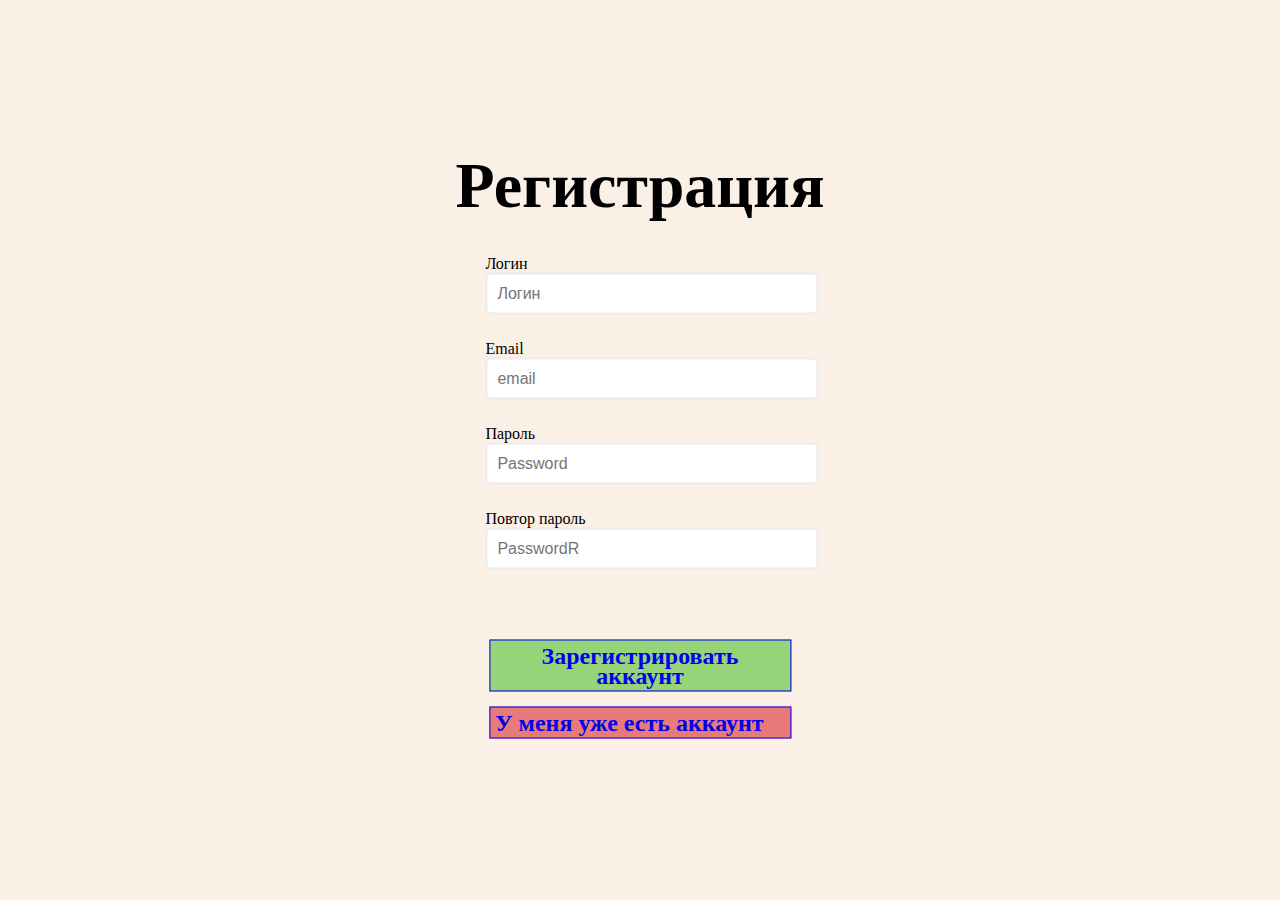
==== index.html @ 31b56a62 "new" ====
<!DOCTYPE html>
<html lang="en">
<head>
    <meta charset="UTF-8">
    <meta http-equiv="X-UA-Compatible" content="IE=edge">
    <meta name="viewport" content="width=device-width, initial-scale=1.0">
    <link rel="stylesheet" href="main.css"/>  
    <link rel="preconnect" href="https://fonts.googleapis.com">
    <link rel="preconnect" href="https://fonts.gstatic.com" crossorigin>
    <link href="https://fonts.googleapis.com/css2?family=Josefin+Sans:wght@300&family=Josefin+Slab:wght@200&display=swap" rel="stylesheet">
    <title>Document</title>
</head>
<body class="mainEnter linen">
    <div class="entarance">
        <div><h1>Регистрация</h1></div>

        <div class="login">
            <!-- Form container -->
            <div>
               <form id="form" class="form">

                 <div class="form-input">
                   <label for="login">Логин</label>
                   <input
                   placeholder="Логин"
                     type="text"
                     id="login"
                     name="login"
                   />
                 </div>

                 <div class="form-input">
                    <label for="email">Email</label>
                    <input type="email" id="email" name="email" placeholder="email"/>
                  </div>          

                 <div class="form-input">
                   <label for="password">Пароль</label>
                   <input type="password" id="password" name="password" placeholder="Password"/>
                 </div>          

                 <div class="form-input">
                    <label for="passwordR">Повтор пароль</label>
                    <input type="passwordR" id="passwordR" name="passwordR" placeholder="PasswordR"/>
                  </div>   
               </form>
             </div>





        <div class="center"><a href="./pages/main.html" class="entarance__button green"><h3>Зарегистрировать аккаунт</h3></a></div>
        <a href="./pages/autoriz.html" class="entarance__button red1"><h3>У меня уже есть аккаунт</h3></a>
    </div>
</body>
</html>
---- main.css ----
@charset "UTF-8";
h1 {
  font-style: medium;
  font-weight: 600;
  font-size: 64px;
  line-height: 58px;
  margin: 10px;
}

h2 {
  font-style: medium;
  font-weight: 600;
  font-size: 56px;
  line-height: 45px;
  margin: 5px;
}

h3 {
  font-style: medium;
  font-size: 24px;
  line-height: 20px;
  margin: 5px;
}

h4 {
  color: black;
  font-style: medium;
  font-weight: 600;
  font-size: 12px;
  line-height: 45px;
  margin: 0px;
}

.text1 {
  font-style: medium;
  font-weight: 500;
  font-size: 48px;
  line-height: 22px;
}

.text1 {
  font-style: medium;
  font-weight: 500;
  font-size: 32px;
  line-height: 22px;
}

.linen {
  background: #FAF0E6;
}

.orange1 {
  background: #FFCB98;
}

.orange2 {
  background: #F9BC60;
}

.lightBlue {
  background: #70DCFE;
}

.white {
  background: #FFFFFF;
}

.red1 {
  background: #E87A7A;
}

.red2 {
  background: #FF5656;
}

.green {
  background: #96D379;
}

.black {
  background: #000000;
}

html, body {
  margin: 0;
  padding: 0;
}

.mainEnter {
  display: relative;
}

.entarance {
  position: absolute;
  left: 50%;
  top: 50%;
  -webkit-transform: translate(-50%, -50%);
          transform: translate(-50%, -50%);
  text-align: center;
}

.entarance__button {
  display: -webkit-box;
  display: -ms-flexbox;
  display: flex;
  text-decoration: none;
  border: 1px solid;
  width: 300px;
  margin: 15px auto;
  text-align: center;
}

.entarance__button:hover {
  opacity: 50%;
}

.login {
  top: 50%;
  display: block;
}

.login__preface {
  position: absolute;
  left: 50%;
  top: 12%;
  -webkit-transform: translate(-50%, -50%);
          transform: translate(-50%, -50%);
  text-align: left;
}

.container__text {
  color: black;
  padding-bottom: 10px;
}

.registration {
  display: -webkit-box;
  display: -ms-flexbox;
  display: flex;
  -webkit-box-align: center;
      -ms-flex-align: center;
          align-items: center;
  -webkit-box-pack: center;
      -ms-flex-pack: center;
          justify-content: center;
  min-height: 100vh;
  margin: 0px;
}

.form {
  padding: 30px 40px;
  text-align: left;
}

/* INPUT */
.form-input {
  margin-bottom: 5px;
  padding-bottom: 20px;
  position: relative;
}

.form-input input {
  font-size: 16px;
  border: 2px solid #ecebeb;
  border-radius: 5px;
  display: block;
  width: 100%;
  padding: 10px;
}

.home__page {
  position: table;
  display: -webkit-box;
  display: -ms-flexbox;
  display: flex;
  -webkit-box-orient: vertical;
  -webkit-box-direction: normal;
      -ms-flex-direction: column;
          flex-direction: column;
  min-height: 100%;
  margin-bottom: 30px;
}

.content {
  position: relative;
  top: 60px;
  margin: 20px;
}

.content__part4,
.content__part3,
.content__part2,
.content__part {
  position: absolute;
  margin-left: 20px;
  width: 100%;
}

.content__part3 {
  top: 500px;
}

.content__part2 {
  top: 250px;
}

.content__part4 {
  top: 750px;
}

.part__mus__artist,
.part__mus {
  margin-top: 15px;
  display: -ms-grid;
  display: grid;
  -ms-grid-columns: 1fr 15px 1fr 15px 1fr 15px 1fr 15px 1fr 15px 1fr;
  grid-template-columns: 1fr 1fr 1fr 1fr 1fr 1fr;
  grid-gap: 15px;
}

.mus_item {
  scroll-snap-align: start;
  display: -webkit-box;
  display: -ms-flexbox;
  display: flex;
}

.part__mus__artist div,
.part__mus div {
  margin-right: 30px;
  width: 130px;
  height: 130px;
  border-radius: 15px;
  border: 1px solid black;
  /* Параметры границы */
  background-size: cover;
}

.part__mus__artist div {
  border-radius: 50%;
}

.part__mus__artist h6,
.part__mus h6 {
  position: absolute;
  bottom: -30px;
}

header, footer {
  background-color: #FFCB98;
  width: 100%;
}

header {
  height: 150px;
  top: 0px;
}

footer {
  position: fixed;
  /* Фиксированное положение */
  display: inline-block;
  left: 0;
  bottom: 0;
  /* Левый нижний угол */
  width: 100%;
  height: 75px;
}

.manager_buttun {
  display: inline-block;
  text-decoration: none;
  border: 1px solid;
  width: 300px;
  margin: 15px auto;
  text-align: center;
}

.media {
  position: absolute;
  top: 25%;
  right: 1%;
  margin-left: 10px;
}

.media_img {
  width: 25px;
  height: 25px;
  margin: 5px;
}

.logo {
  height: 100%;
  display: inline-block;
  border-radius: 50%;
  width: 100px;
  height: 100px;
  margin-top: 10px;
  margin-left: 10px;
}

.logo-text {
  display: inline-block;
  text-align: center;
  width: 350px;
  position: absolute;
  top: 50px;
}

.logo1 {
  height: 100%;
  display: inline-block;
  border-radius: 50%;
  width: 100px;
  height: 100px;
  margin-top: 10px;
}

.logo-text1 {
  display: inline-block;
  text-align: center;
  width: 350px;
  position: absolute;
  top: 50px;
  left: 50px;
}

.prof {
  position: absolute;
  top: 0;
  right: 15%;
}
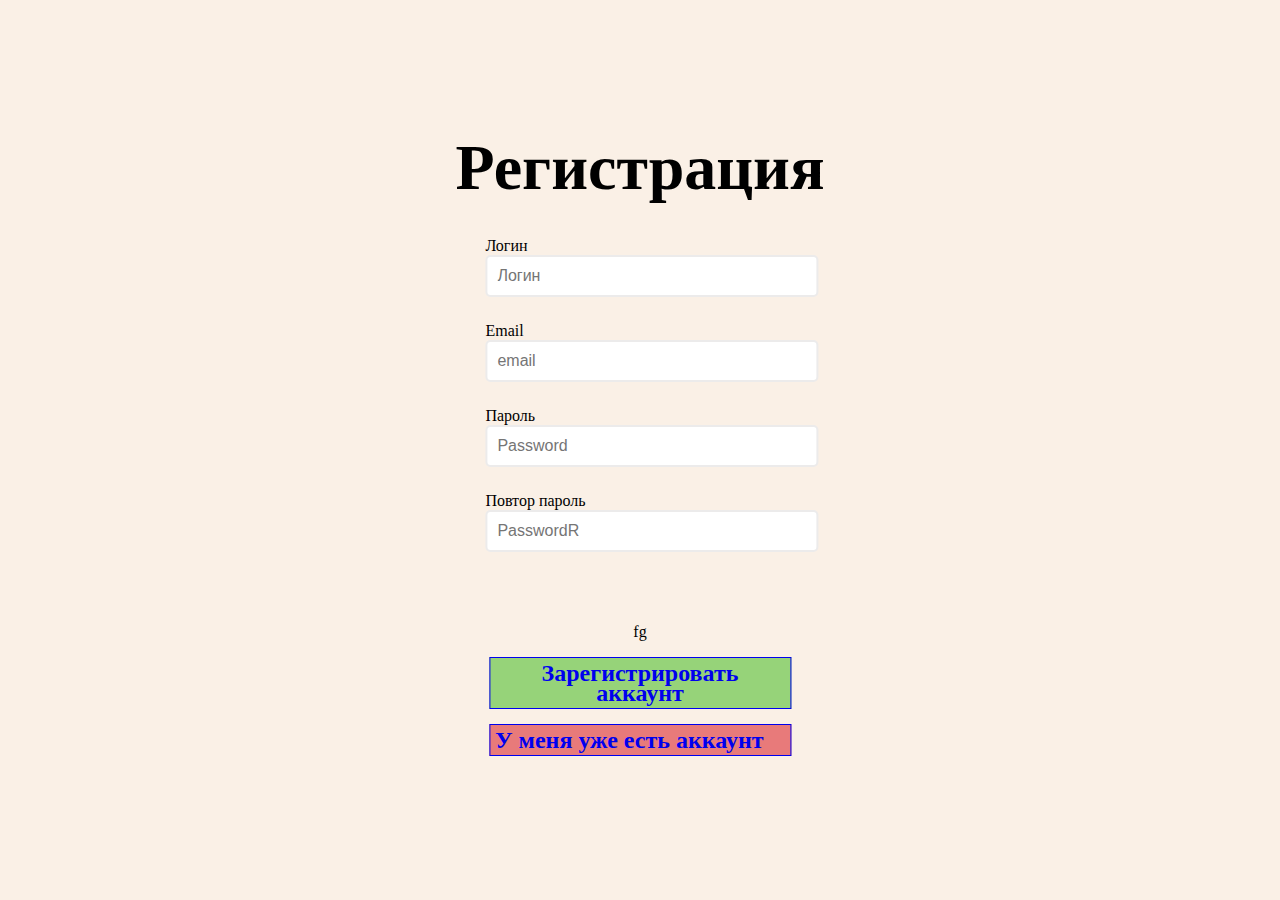
==== commit ae8ae62f: "new" ====
--- a/index.html
+++ b/index.html
@@ -46,7 +46,7 @@
                </form>
              </div>
 
-
+             <p>fg</p>
 
 
 
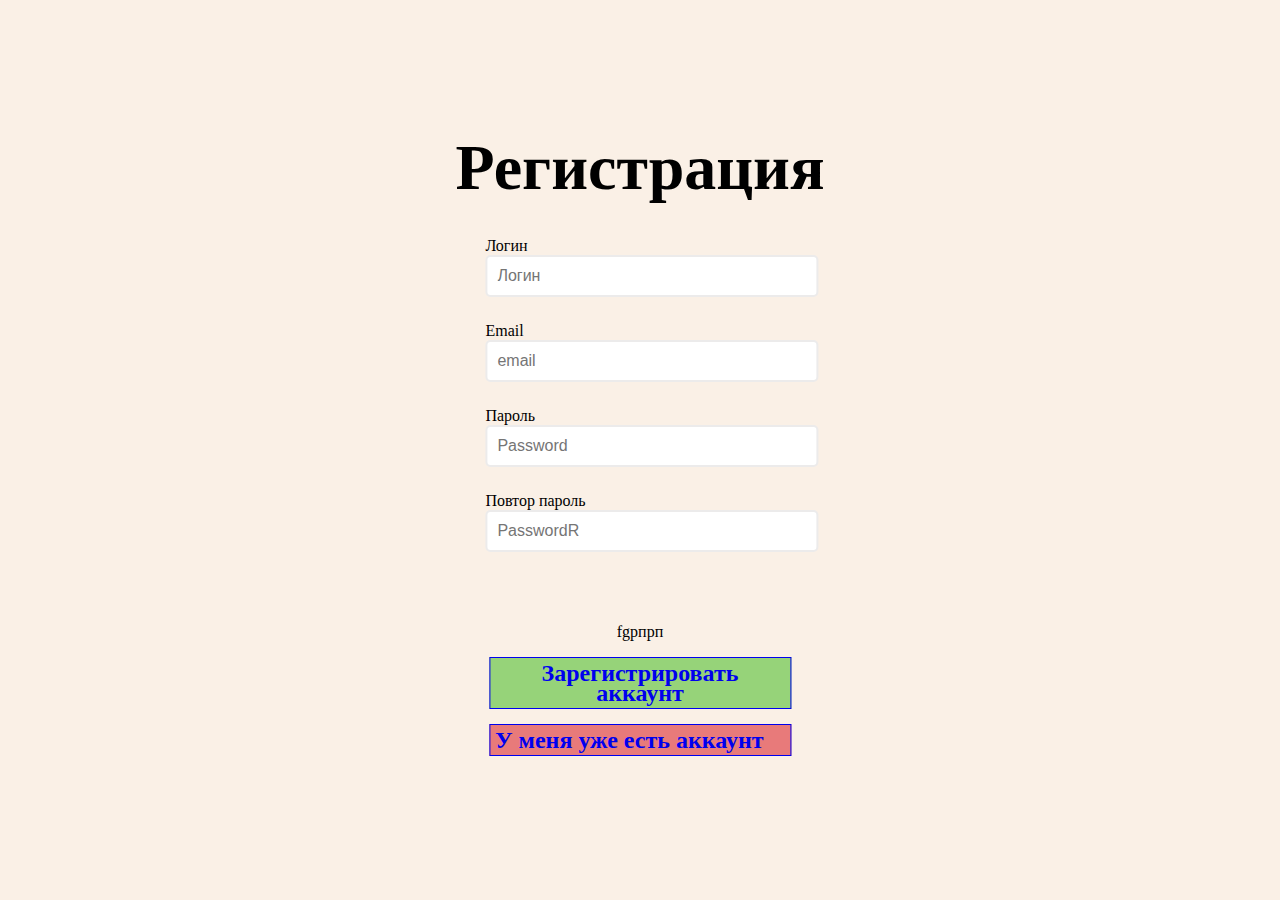
==== commit b52342b4: "т" ====
--- a/index.html
+++ b/index.html
@@ -46,7 +46,7 @@
                </form>
              </div>
 
-             <p>fg</p>
+             <p>fgрпрп</p>
 
 
 
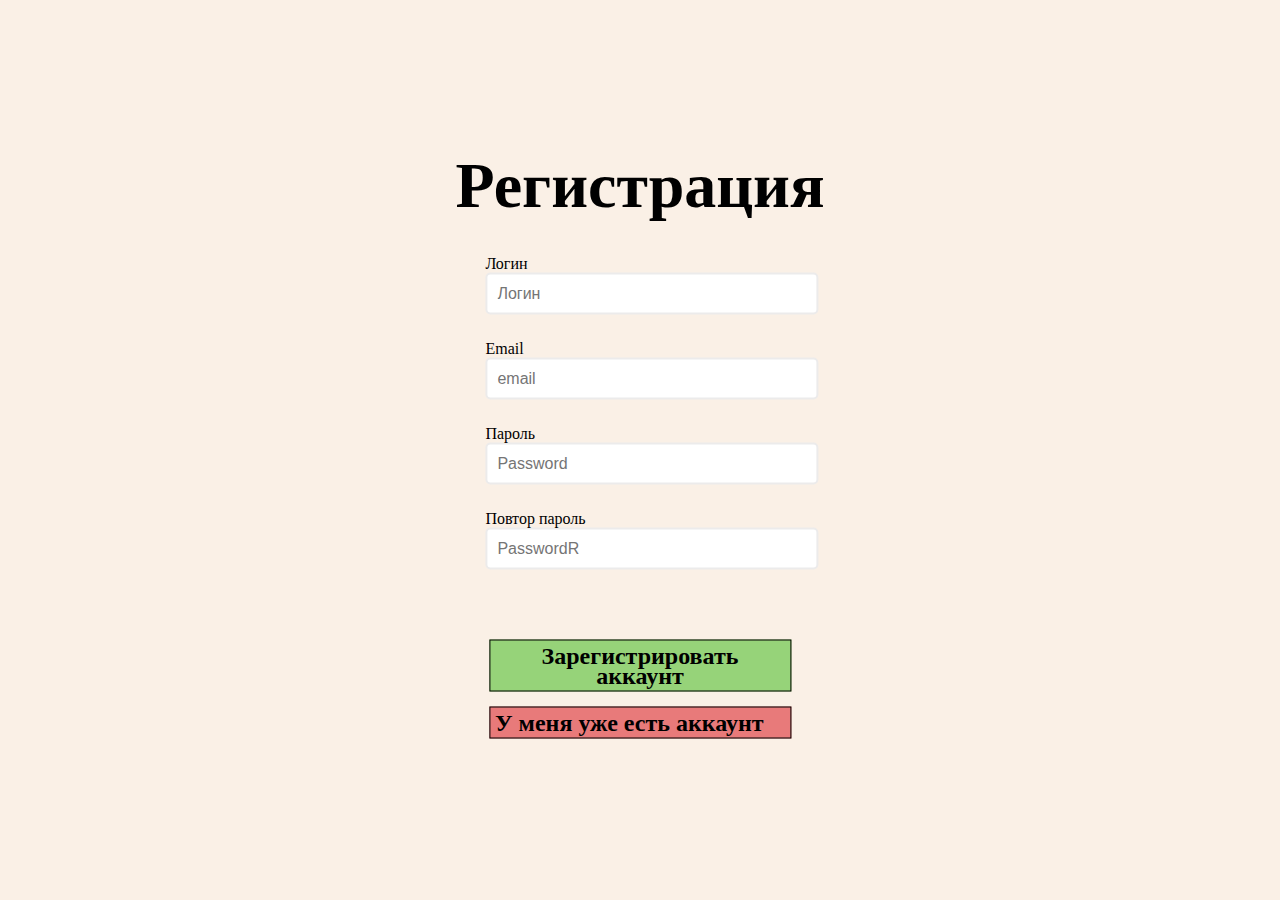
==== commit e955bd6a: "New" ====
--- a/index.html
+++ b/index.html
@@ -46,7 +46,6 @@
                </form>
              </div>
 
-             <p>fgрпрп</p>
 
 
 
--- a/main.css
+++ b/main.css
@@ -29,6 +29,10 @@
   font-size: 12px;
   line-height: 45px;
   margin: 0px;
+}
+
+a {
+  color: black;
 }
 
 .text1 {
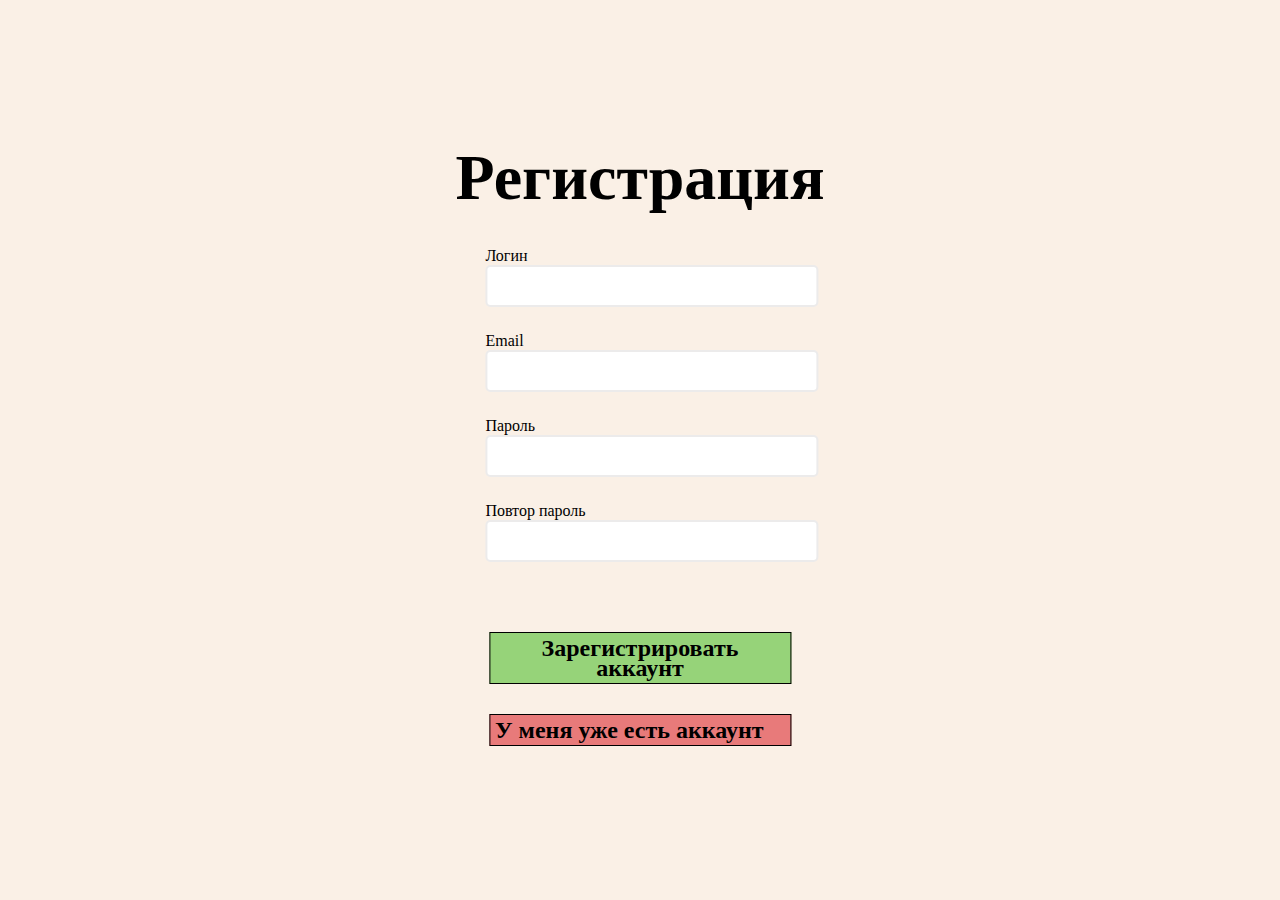
==== commit 33d61b9c: "new" ====
--- a/index.html
+++ b/index.html
@@ -22,7 +22,6 @@
                  <div class="form-input">
                    <label for="login">Логин</label>
                    <input
-                   placeholder="Логин"
                      type="text"
                      id="login"
                      name="login"
@@ -31,17 +30,17 @@
 
                  <div class="form-input">
                     <label for="email">Email</label>
-                    <input type="email" id="email" name="email" placeholder="email"/>
+                    <input type="email" id="email" name="email" />
                   </div>          
 
                  <div class="form-input">
                    <label for="password">Пароль</label>
-                   <input type="password" id="password" name="password" placeholder="Password"/>
+                   <input type="password" id="password" name="password"/>
                  </div>          
 
                  <div class="form-input">
                     <label for="passwordR">Повтор пароль</label>
-                    <input type="passwordR" id="passwordR" name="passwordR" placeholder="PasswordR"/>
+                    <input type="passwordR" id="passwordR" name="passwordR"/>
                   </div>   
                </form>
              </div>
@@ -49,8 +48,8 @@
 
 
 
-        <div class="center"><a href="./pages/main.html" class="entarance__button green"><h3>Зарегистрировать аккаунт</h3></a></div>
-        <a href="./pages/autoriz.html" class="entarance__button red1"><h3>У меня уже есть аккаунт</h3></a>
+        <div class="center"><a href="./pages/main.html" class="entarance__button green"><h4>Зарегистрировать аккаунт</h4></a></div>
+        <a href="./pages/autoriz.html" class="entarance__button red1"><h4>У меня уже есть аккаунт</h4></a>
     </div>
 </body>
 </html>--- a/main.css
+++ b/main.css
@@ -17,15 +17,21 @@
 
 h3 {
   font-style: medium;
+  font-size: 36px;
+  line-height: 20px;
+  margin: 5px;
+}
+
+h4 {
+  font-style: medium;
   font-size: 24px;
   line-height: 20px;
   margin: 5px;
 }
 
-h4 {
+h5 {
   color: black;
   font-style: medium;
-  font-weight: 600;
   font-size: 12px;
   line-height: 45px;
   margin: 0px;
@@ -33,6 +39,7 @@
 
 a {
   color: black;
+  text-decoration: none;
 }
 
 .text1 {
@@ -172,6 +179,351 @@
   padding: 10px;
 }
 
+.home {
+  background-color: #FAF0E6;
+}
+
+header, footer {
+  background-color: #FFCB98;
+  width: 100%;
+}
+
+header {
+  display: -webkit-box;
+  display: -ms-flexbox;
+  display: flex;
+  -webkit-box-pack: justify;
+      -ms-flex-pack: justify;
+          justify-content: space-between;
+  height: 75px;
+  width: 100%;
+  top: 0px;
+}
+
+footer {
+  position: fixed;
+  /* Фиксированное положение */
+  display: inline-block;
+  -webkit-box-pack: justify;
+      -ms-flex-pack: justify;
+          justify-content: space-between;
+  left: 0;
+  bottom: 0;
+  /* Левый нижний угол */
+  width: 100%;
+  height: 75px;
+}
+
+.media {
+  position: absolute;
+  top: 25%;
+  right: 1%;
+  margin-left: 10px;
+}
+
+.main_logo {
+  height: 100%;
+  border-radius: 50%;
+  width: 50px;
+  height: 50px;
+  margin-top: 3%;
+  margin-left: 3%;
+}
+
+.main_text {
+  text-align: center;
+  width: 400px;
+  margin-top: 25px;
+}
+
+.main {
+  display: -webkit-inline-box;
+  display: -ms-inline-flexbox;
+  display: inline-flex;
+}
+
+.prof_logo {
+  height: 100%;
+  border-radius: 50%;
+  width: 50px;
+  height: 50px;
+  margin-top: 5%;
+  margin-left: 0px;
+}
+
+.prof_text {
+  text-align: center;
+  width: 186px;
+  margin-top: 25px;
+}
+
+.prof {
+  display: -webkit-inline-box;
+  display: -ms-inline-flexbox;
+  display: inline-flex;
+}
+
+.foot_media_img {
+  width: 25px;
+  height: 25px;
+  margin: 5px;
+}
+
+.foot_manager_buttun {
+  display: inline-block;
+  text-decoration: none;
+  border: 1px solid;
+  width: 300px;
+  margin-top: 20px;
+  text-align: center;
+}
+
+.foot {
+  display: -webkit-inline-box;
+  display: -ms-inline-flexbox;
+  display: inline-flex;
+}
+
+.center {
+  display: inline-block;
+  vertical-align: bottom;
+}
+
+.center p {
+  margin-top: 25px;
+  margin-left: 140px;
+  margin-right: 40px;
+}
+
+.center_text {
+  margin-left: 29%;
+}
+
+.left_menu {
+  padding: 20px 30px;
+  width: 150px;
+  height: 250px;
+  margin-top: 30px;
+  margin-left: 20px;
+  border-radius: 40px 40px 0px 0px;
+  display: inline-block;
+  vertical-align: bottom;
+}
+
+.left_menu_tite {
+  letter-spacing: 2px;
+  font-size: 16px;
+  padding-left: 15px;
+  margin-bottom: 15px;
+  text-align: center;
+}
+
+.left_menu_list {
+  padding: 0;
+  list-style: none;
+}
+
+.left_menu_list a {
+  text-decoration: none;
+  outline: none;
+  display: block;
+  text-align: center;
+  -webkit-transition: 0.3s linear;
+  transition: 0.3s linear;
+  border: 3px solid black;
+  margin-left: -20%;
+  width: 205px;
+}
+
+.left_menu_list h4:hover {
+  opacity: 50%;
+}
+
+.send_buttun {
+  display: inline-block;
+  text-decoration: none;
+  border: 1px solid;
+  width: 300px;
+  margin-top: 20px;
+  margin-left: 40%;
+  text-align: center;
+}
+
+@media (max-width: 1024px) {
+  h4 {
+    font-size: 14px;
+  }
+
+  .main_text {
+    width: 230px;
+    margin-top: 20px;
+  }
+
+  .prof_text {
+    width: 110px;
+    margin-top: 20px;
+  }
+
+  .foot_manager_buttun {
+    width: 250px;
+    margin-top: 20px;
+    margin-right: 60px;
+    text-align: center;
+  }
+
+  .send_buttun {
+    width: 250px;
+    margin-top: 20px;
+    margin-right: 60px;
+  }
+
+  .left_menu {
+    padding: 10px 15px;
+    width: 125px;
+    height: 200px;
+    margin-top: 5px;
+    margin-left: 5px;
+  }
+
+  .left_menu_tite {
+    letter-spacing: 1px;
+    font-size: 8px;
+    padding-left: 8px;
+    margin-bottom: 8px;
+  }
+
+  .left_menu_list a {
+    border: 2px solid black;
+    margin-left: -12%;
+    width: 152px;
+  }
+
+  .center p {
+    margin-top: 2px;
+    margin-left: 50px;
+  }
+
+  .center_text {
+    font-size: 20px;
+  }
+}
+@media (max-width: 768px) {
+  .main_logo {
+    width: 25px;
+    height: 25px;
+  }
+
+  .main_text {
+    width: 230px;
+    margin-top: 15px;
+    font-size: 12px;
+  }
+
+  .prof_logo {
+    width: 25px;
+    height: 25px;
+  }
+
+  .prof_text {
+    width: 120px;
+    margin-top: 15px;
+    font-size: 12px;
+  }
+
+  .foot_media_img {
+    width: 18px;
+    height: 18px;
+    margin: 2px;
+  }
+
+  .foot_manager_buttun {
+    width: 100px;
+    margin-top: 10px;
+    margin-right: 120px;
+    text-align: center;
+  }
+
+  .foot_buttun_text {
+    font-size: 8px;
+  }
+
+  header {
+    height: 50px;
+  }
+
+  footer {
+    height: 50px;
+  }
+
+  .left_menu_list_text {
+    font-size: 12px;
+  }
+
+  .left_menu {
+    padding: 10px 15px;
+    width: 75px;
+    height: 200px;
+    margin-top: 5px;
+    margin-left: 5px;
+  }
+
+  .left_menu_tite {
+    letter-spacing: 1px;
+    font-size: 6px;
+    padding-left: 8px;
+    margin-bottom: 8px;
+  }
+
+  .left_menu_list a {
+    border: 2px solid black;
+    margin-left: -19%;
+    width: 101px;
+  }
+
+  .center p {
+    margin-top: 15px;
+    margin-left: 100px;
+    font-size: 8px;
+  }
+
+  .center_text {
+    font-size: 16px;
+  }
+
+  input.center_check {
+    width: 10px;
+    height: 10px;
+  }
+
+  .send_buttun {
+    width: 150px;
+    margin-top: 20px;
+    margin-right: 60px;
+  }
+}
+@media (max-width: 440px) {
+  .main_logo {
+    width: 25px;
+    height: 25px;
+  }
+
+  .main_text {
+    display: none;
+  }
+
+  .prof_logo {
+    width: 25px;
+    height: 25px;
+  }
+
+  .prof_text {
+    display: none;
+  }
+}
+.home {
+  background-color: #FAF0E6;
+}
+
 .home__page {
   position: table;
   display: -webkit-box;
@@ -191,72 +543,20 @@
   margin: 20px;
 }
 
-.content__part4,
-.content__part3,
-.content__part2,
-.content__part {
-  position: absolute;
-  margin-left: 20px;
+header, footer {
+  background-color: #FFCB98;
   width: 100%;
 }
 
-.content__part3 {
-  top: 500px;
-}
-
-.content__part2 {
-  top: 250px;
-}
-
-.content__part4 {
-  top: 750px;
-}
-
-.part__mus__artist,
-.part__mus {
-  margin-top: 15px;
-  display: -ms-grid;
-  display: grid;
-  -ms-grid-columns: 1fr 15px 1fr 15px 1fr 15px 1fr 15px 1fr 15px 1fr;
-  grid-template-columns: 1fr 1fr 1fr 1fr 1fr 1fr;
-  grid-gap: 15px;
-}
-
-.mus_item {
-  scroll-snap-align: start;
+header {
   display: -webkit-box;
   display: -ms-flexbox;
   display: flex;
-}
-
-.part__mus__artist div,
-.part__mus div {
-  margin-right: 30px;
-  width: 130px;
-  height: 130px;
-  border-radius: 15px;
-  border: 1px solid black;
-  /* Параметры границы */
-  background-size: cover;
-}
-
-.part__mus__artist div {
-  border-radius: 50%;
-}
-
-.part__mus__artist h6,
-.part__mus h6 {
-  position: absolute;
-  bottom: -30px;
-}
-
-header, footer {
-  background-color: #FFCB98;
+  -webkit-box-pack: justify;
+      -ms-flex-pack: justify;
+          justify-content: space-between;
+  height: 75px;
   width: 100%;
-}
-
-header {
-  height: 150px;
   top: 0px;
 }
 
@@ -264,6 +564,9 @@
   position: fixed;
   /* Фиксированное положение */
   display: inline-block;
+  -webkit-box-pack: justify;
+      -ms-flex-pack: justify;
+          justify-content: space-between;
   left: 0;
   bottom: 0;
   /* Левый нижний угол */
@@ -271,15 +574,6 @@
   height: 75px;
 }
 
-.manager_buttun {
-  display: inline-block;
-  text-decoration: none;
-  border: 1px solid;
-  width: 300px;
-  margin: 15px auto;
-  text-align: center;
-}
-
 .media {
   position: absolute;
   top: 25%;
@@ -287,50 +581,194 @@
   margin-left: 10px;
 }
 
-.media_img {
+.main_logo {
+  height: 100%;
+  border-radius: 50%;
+  width: 50px;
+  height: 50px;
+  margin-top: 3%;
+  margin-left: 3%;
+}
+
+.main_text {
+  text-align: center;
+  width: 400px;
+  margin-top: 25px;
+}
+
+.main {
+  display: -webkit-inline-box;
+  display: -ms-inline-flexbox;
+  display: inline-flex;
+}
+
+.prof_logo {
+  height: 100%;
+  border-radius: 50%;
+  width: 50px;
+  height: 50px;
+  margin-top: 5%;
+  margin-left: 0px;
+}
+
+.prof_text {
+  text-align: center;
+  width: 186px;
+  margin-top: 25px;
+}
+
+.prof {
+  display: -webkit-inline-box;
+  display: -ms-inline-flexbox;
+  display: inline-flex;
+}
+
+.foot_media_img {
   width: 25px;
   height: 25px;
   margin: 5px;
 }
 
-.logo {
-  height: 100%;
+.foot_manager_buttun {
   display: inline-block;
-  border-radius: 50%;
-  width: 100px;
-  height: 100px;
+  text-decoration: none;
+  border: 1px solid;
+  width: 300px;
+  margin-top: 20px;
+  text-align: center;
+}
+
+.foot {
+  display: -webkit-inline-box;
+  display: -ms-inline-flexbox;
+  display: inline-flex;
+}
+
+.left_menu {
+  padding: 20px 30px;
+  width: 150px;
+  height: 250px;
   margin-top: 10px;
   margin-left: 10px;
-}
-
-.logo-text {
-  display: inline-block;
-  text-align: center;
-  width: 350px;
-  position: absolute;
-  top: 50px;
-}
-
-.logo1 {
-  height: 100%;
-  display: inline-block;
-  border-radius: 50%;
-  width: 100px;
-  height: 100px;
-  margin-top: 10px;
-}
-
-.logo-text1 {
-  display: inline-block;
-  text-align: center;
-  width: 350px;
-  position: absolute;
-  top: 50px;
-  left: 50px;
-}
-
-.prof {
-  position: absolute;
-  top: 0;
-  right: 15%;
+  border-radius: 40px 40px 0px 0px;
+}
+
+.left_menu_tite {
+  letter-spacing: 2px;
+  font-size: 16px;
+  padding-left: 15px;
+  margin-bottom: 15px;
+}
+
+.left_menu_list {
+  padding: 0;
+  list-style: none;
+}
+
+.left_menu_list a {
+  text-decoration: none;
+  outline: none;
+  display: block;
+  text-align: center;
+  -webkit-transition: 0.3s linear;
+  transition: 0.3s linear;
+  border: 3px solid black;
+  margin-left: -20%;
+  width: 205px;
+}
+
+.left_menu_list h4:hover {
+  opacity: 50%;
+}
+
+@media (max-width: 1024px) {
+  .main_text {
+    width: 230px;
+    margin-top: 20px;
+    font-size: 14px;
+  }
+
+  .prof_text {
+    width: 110px;
+    margin-top: 20px;
+    font-size: 14px;
+  }
+
+  .foot_manager_buttun {
+    width: 250px;
+    margin-top: 20px;
+    margin-right: 60px;
+    text-align: center;
+  }
+
+  .foot_buttun_text {
+    font-size: 14px;
+  }
+}
+@media (max-width: 768px) {
+  .main_logo {
+    width: 25px;
+    height: 25px;
+  }
+
+  .main_text {
+    width: 230px;
+    margin-top: 15px;
+    font-size: 12px;
+  }
+
+  .prof_logo {
+    width: 25px;
+    height: 25px;
+  }
+
+  .prof_text {
+    width: 120px;
+    margin-top: 15px;
+    font-size: 12px;
+  }
+
+  .foot_media_img {
+    width: 18px;
+    height: 18px;
+    margin: 2px;
+  }
+
+  .foot_manager_buttun {
+    width: 100px;
+    margin-top: 10px;
+    margin-right: 120px;
+    text-align: center;
+  }
+
+  .foot_buttun_text {
+    font-size: 8px;
+  }
+
+  header {
+    height: 50px;
+  }
+
+  footer {
+    height: 50px;
+  }
+}
+@media (max-width: 440px) {
+  .main_logo {
+    width: 25px;
+    height: 25px;
+  }
+
+  .main_text {
+    display: none;
+  }
+
+  .prof_logo {
+    width: 25px;
+    height: 25px;
+  }
+
+  .prof_text {
+    display: none;
+  }
 }